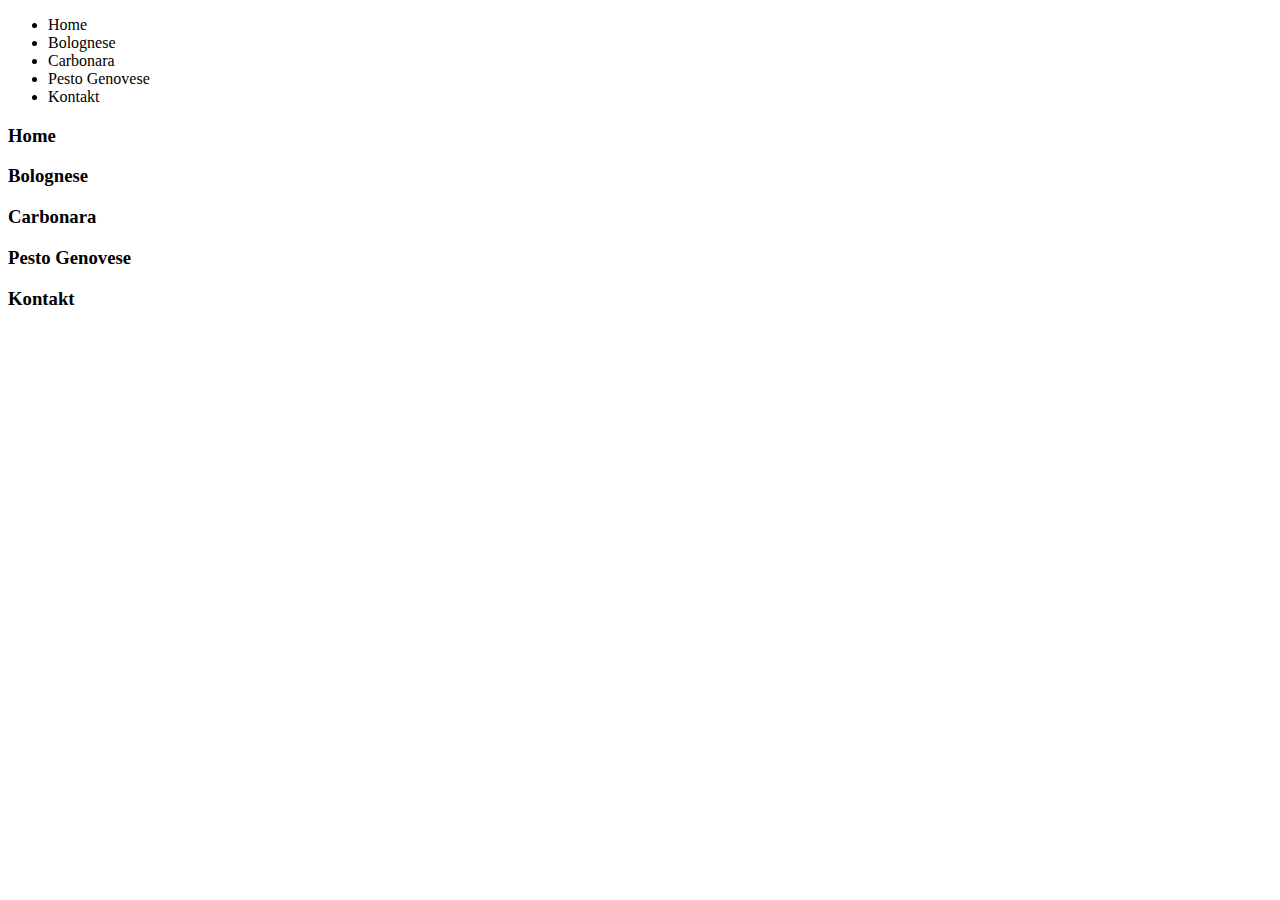
==== bolognese.html @ 2664603e "add detailsite HTML" ====
<!DOCTYPE html>
<html lang="en">
  <head>
    <meta charset="UTF-8" />
    <meta name="viewport" content="width=device-width, initial-scale=1.0" />
    <title>Document</title>
  </head>
  <body>
    <nav>
      <ul>
        <li>Home<a href=""></a></li>
        <li>Bolognese<a href=""></a></li>
        <li>Carbonara<a href=""></a></li>
        <li>Pesto Genovese<a href=""></a></li>
        <li>Kontakt<a href=""></a></li>
      </ul>
    </nav>
    <main></main>
    <footer>
      <h3>Home<a href=""></a></h3>
      <h3>Bolognese<a href=""></a></h3>
      <h3>Carbonara<a href=""></a></h3>
      <h3>Pesto Genovese<a href=""></a></h3>
      <h3>Kontakt<a href=""></a></h3>
    </footer>
  </body>
</html>
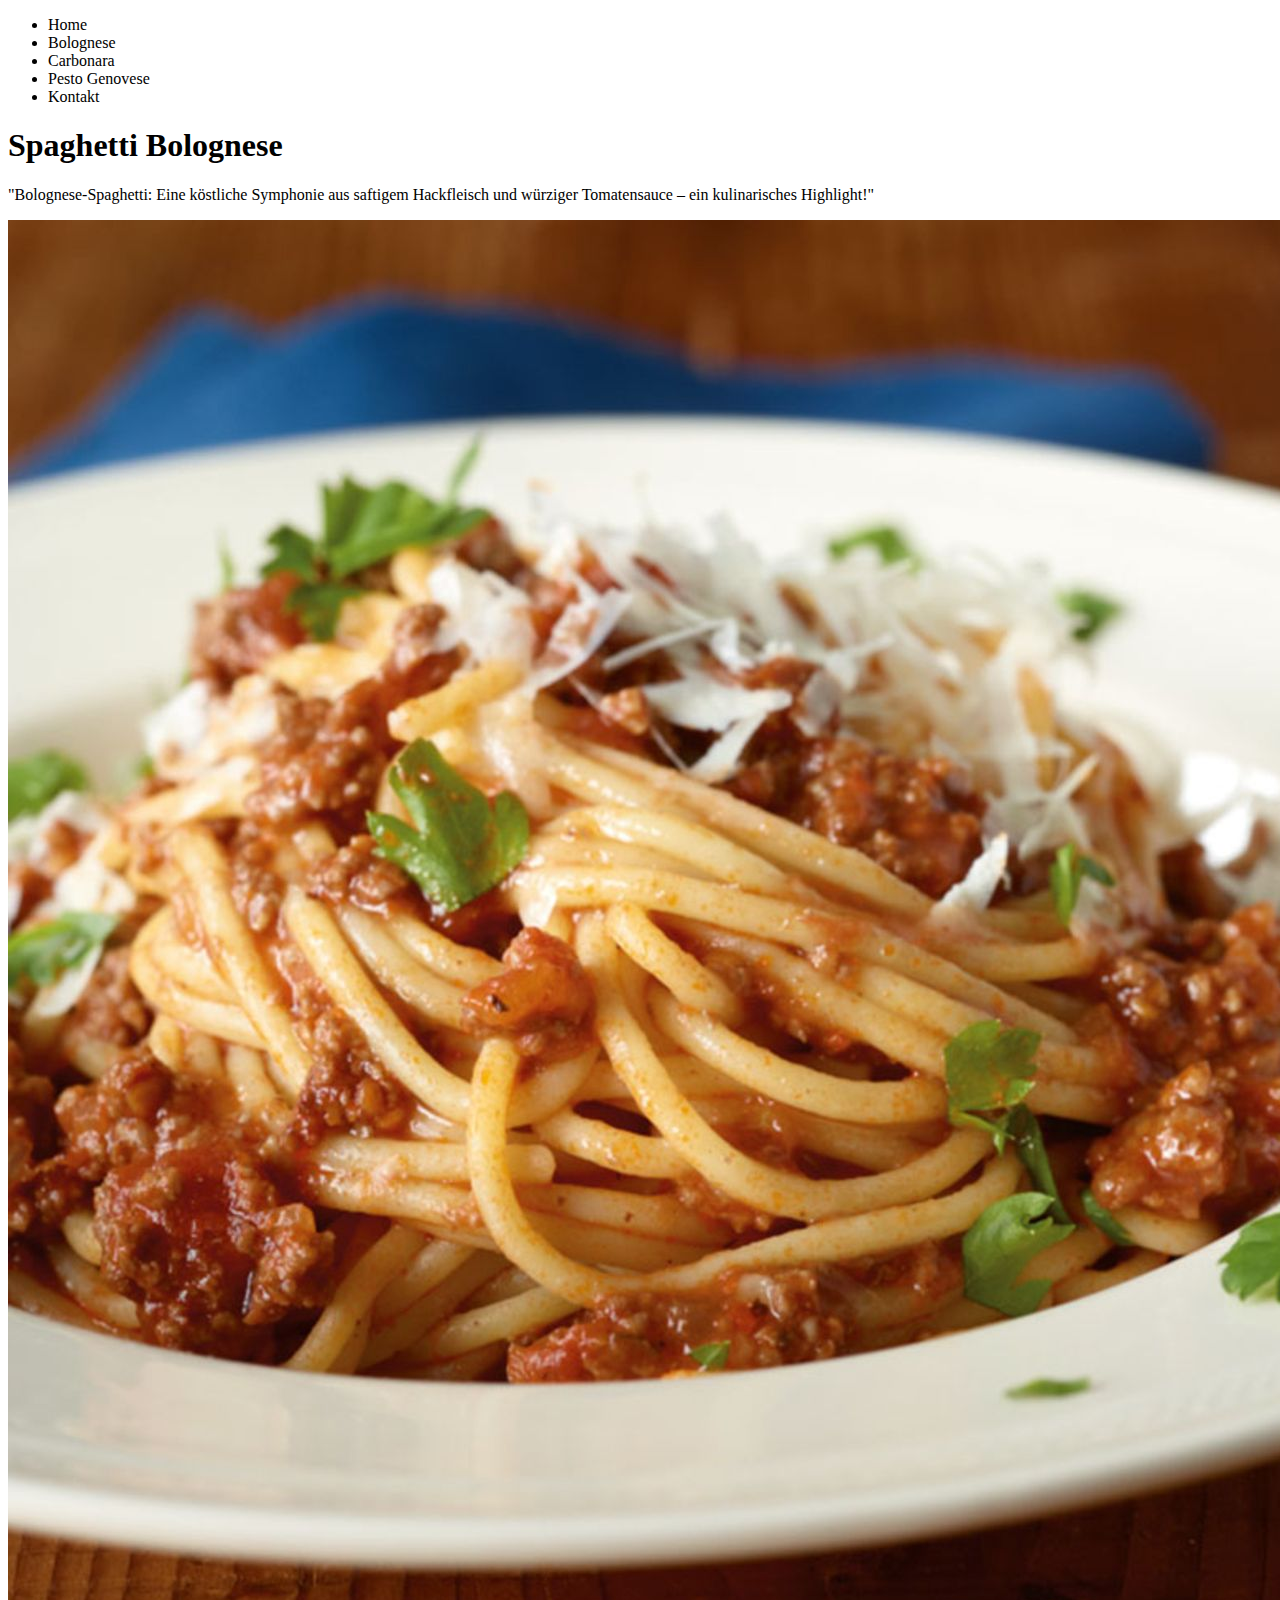
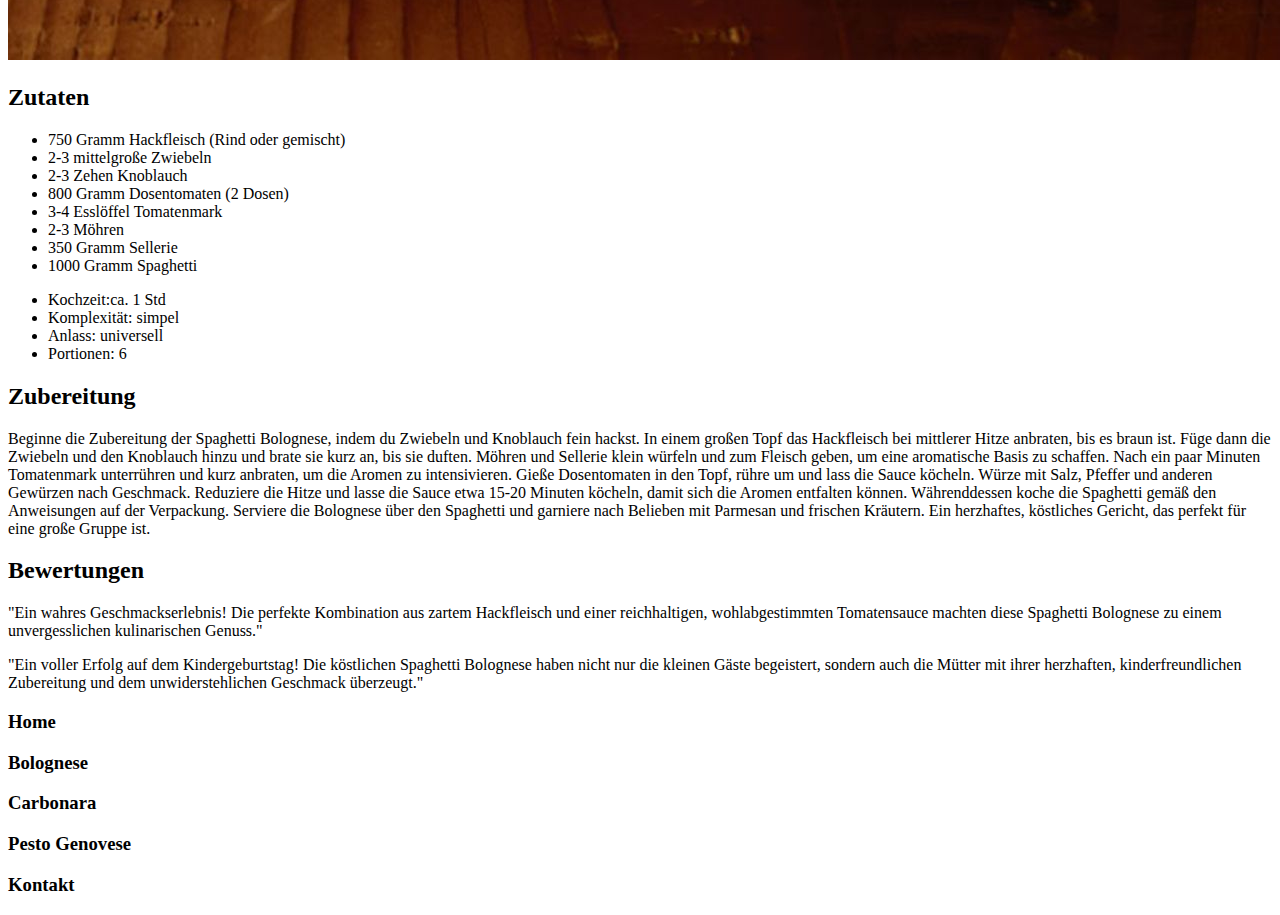
==== commit aea905f3: "add text & image" ====
--- a/bolognese.html
+++ b/bolognese.html
@@ -15,7 +15,71 @@
         <li>Kontakt<a href=""></a></li>
       </ul>
     </nav>
-    <main></main>
+    <main>
+      <div>
+        <h1>Spaghetti Bolognese</h1>
+        <p>
+          "Bolognese-Spaghetti: Eine köstliche Symphonie aus saftigem
+          Hackfleisch und würziger Tomatensauce – ein kulinarisches Highlight!"
+        </p>
+      </div>
+      <img src="Bilder/Bolognesejpg.jpg" alt="Spaghetti Bolognese" />
+      <div>
+        <h2>Zutaten</h2>
+        <ul>
+          <li>750 Gramm Hackfleisch (Rind oder gemischt)</li>
+          <li>2-3 mittelgroße Zwiebeln</li>
+          <li>2-3 Zehen Knoblauch</li>
+          <li>800 Gramm Dosentomaten (2 Dosen)</li>
+          <li>3-4 Esslöffel Tomatenmark</li>
+          <li>2-3 Möhren</li>
+          <li>350 Gramm Sellerie</li>
+          <li>1000 Gramm Spaghetti</li>
+        </ul>
+        <div>
+          <ul>
+            <li>Kochzeit:ca. 1 Std</li>
+            <li>Komplexität: simpel</li>
+            <li>Anlass: universell</li>
+            <li>Portionen: 6</li>
+          </ul>
+        </div>
+      </div>
+      <div>
+        <h2>Zubereitung</h2>
+        <p>
+          Beginne die Zubereitung der Spaghetti Bolognese, indem du Zwiebeln und
+          Knoblauch fein hackst. In einem großen Topf das Hackfleisch bei
+          mittlerer Hitze anbraten, bis es braun ist. Füge dann die Zwiebeln und
+          den Knoblauch hinzu und brate sie kurz an, bis sie duften. Möhren und
+          Sellerie klein würfeln und zum Fleisch geben, um eine aromatische
+          Basis zu schaffen. Nach ein paar Minuten Tomatenmark unterrühren und
+          kurz anbraten, um die Aromen zu intensivieren. Gieße Dosentomaten in
+          den Topf, rühre um und lass die Sauce köcheln. Würze mit Salz, Pfeffer
+          und anderen Gewürzen nach Geschmack. Reduziere die Hitze und lasse die
+          Sauce etwa 15-20 Minuten köcheln, damit sich die Aromen entfalten
+          können. Währenddessen koche die Spaghetti gemäß den Anweisungen auf
+          der Verpackung. Serviere die Bolognese über den Spaghetti und garniere
+          nach Belieben mit Parmesan und frischen Kräutern. Ein herzhaftes,
+          köstliches Gericht, das perfekt für eine große Gruppe ist.
+        </p>
+      </div>
+      <div>
+        <h2>Bewertungen</h2>
+        <p>
+          "Ein wahres Geschmackserlebnis! Die perfekte Kombination aus zartem
+          Hackfleisch und einer reichhaltigen, wohlabgestimmten Tomatensauce
+          machten diese Spaghetti Bolognese zu einem unvergesslichen
+          kulinarischen Genuss."
+        </p>
+        <p>
+          "Ein voller Erfolg auf dem Kindergeburtstag! Die köstlichen Spaghetti
+          Bolognese haben nicht nur die kleinen Gäste begeistert, sondern auch
+          die Mütter mit ihrer herzhaften, kinderfreundlichen Zubereitung und
+          dem unwiderstehlichen Geschmack überzeugt."
+        </p>
+      </div>
+    </main>
     <footer>
       <h3>Home<a href=""></a></h3>
       <h3>Bolognese<a href=""></a></h3>
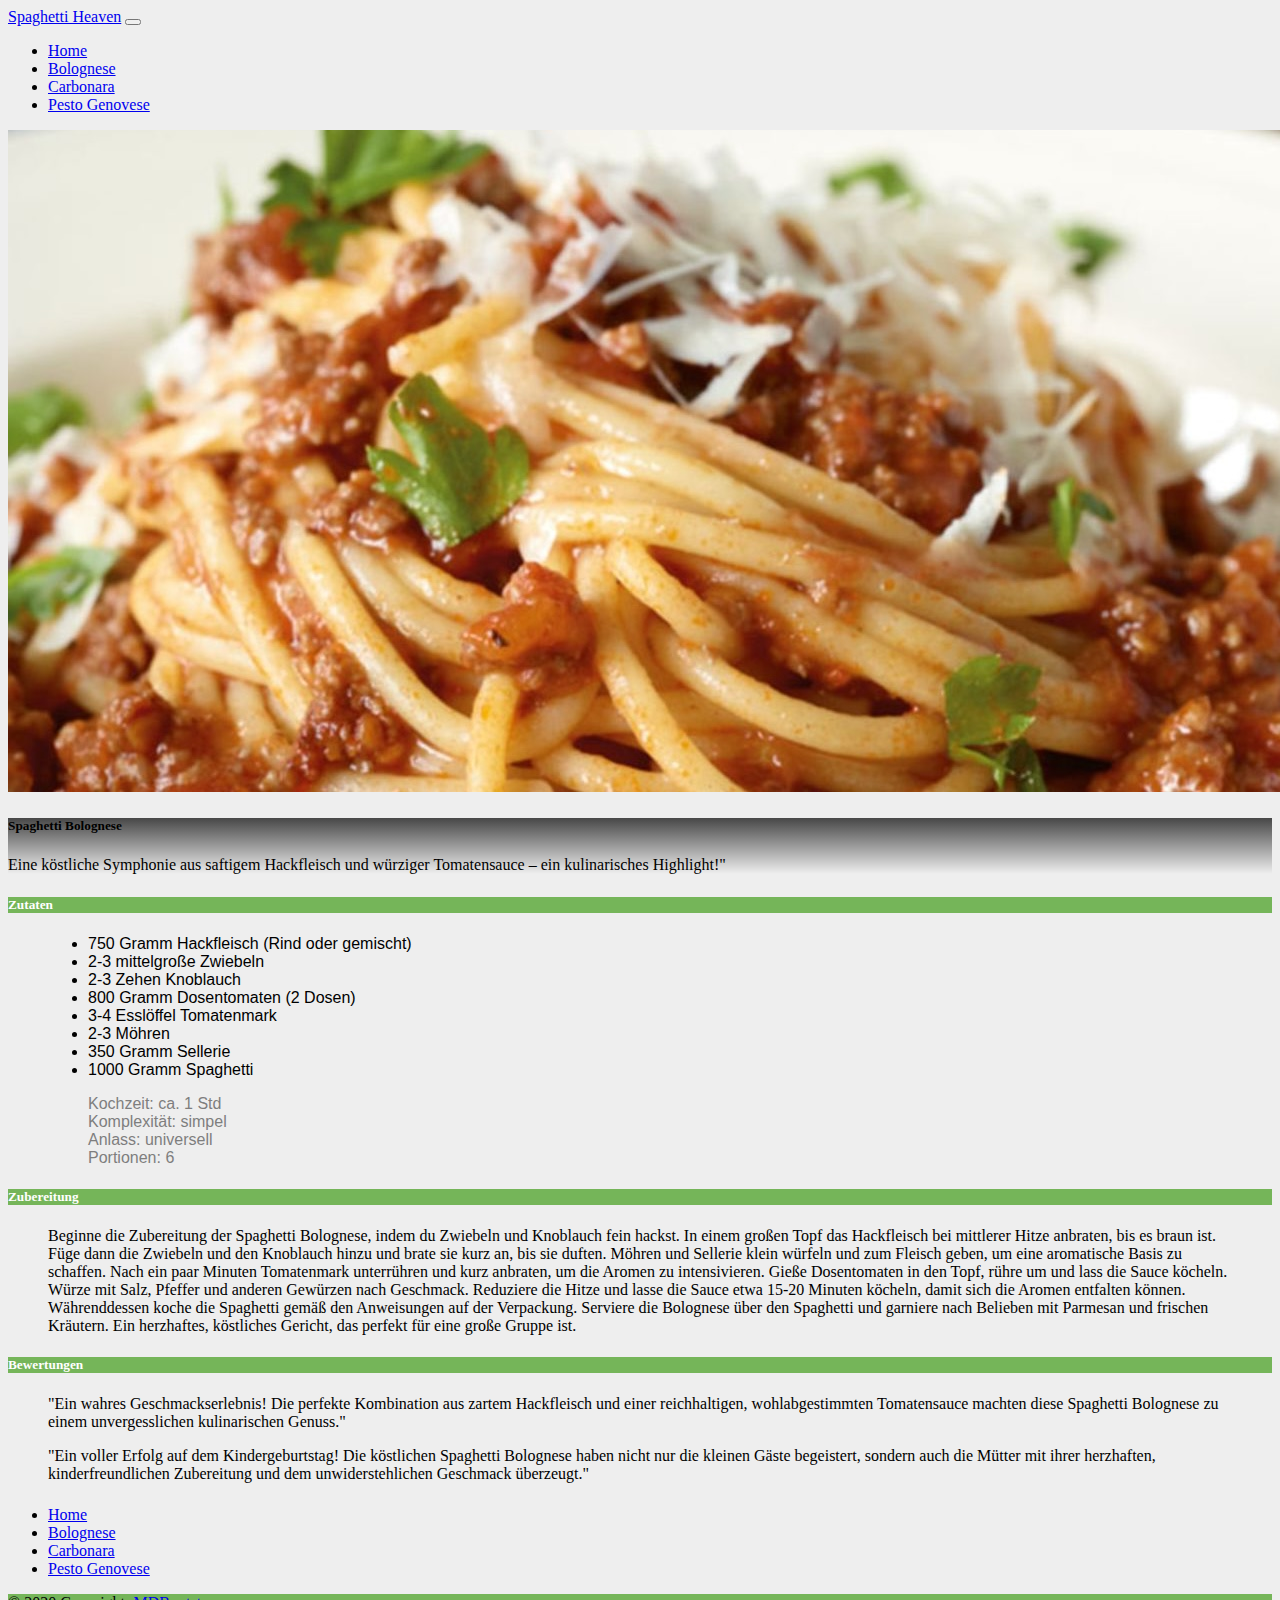
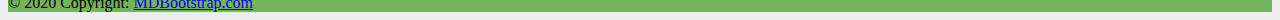
==== commit a2b61010: "Bootstrap injected" ====
--- a/bolognese.html
+++ b/bolognese.html
@@ -3,89 +3,175 @@
   <head>
     <meta charset="UTF-8" />
     <meta name="viewport" content="width=device-width, initial-scale=1.0" />
-    <title>Document</title>
+    <title>Bootstrap demo</title>
+    <link
+      href="https://cdn.jsdelivr.net/npm/bootstrap@5.3.2/dist/css/bootstrap.min.css"
+      rel="stylesheet"
+      integrity="sha384-T3c6CoIi6uLrA9TneNEoa7RxnatzjcDSCmG1MXxSR1GAsXEV/Dwwykc2MPK8M2HN"
+      crossorigin="anonymous"
+    />
+    <link rel="stylesheet" href="w-style.css" />
   </head>
   <body>
-    <nav>
-      <ul>
-        <li>Home<a href=""></a></li>
-        <li>Bolognese<a href=""></a></li>
-        <li>Carbonara<a href=""></a></li>
-        <li>Pesto Genovese<a href=""></a></li>
-        <li>Kontakt<a href=""></a></li>
-      </ul>
-    </nav>
-    <main>
-      <div>
-        <h1>Spaghetti Bolognese</h1>
-        <p>
-          "Bolognese-Spaghetti: Eine köstliche Symphonie aus saftigem
-          Hackfleisch und würziger Tomatensauce – ein kulinarisches Highlight!"
-        </p>
-      </div>
-      <img src="Bilder/Bolognesejpg.jpg" alt="Spaghetti Bolognese" />
-      <div>
-        <h2>Zutaten</h2>
-        <ul>
-          <li>750 Gramm Hackfleisch (Rind oder gemischt)</li>
-          <li>2-3 mittelgroße Zwiebeln</li>
-          <li>2-3 Zehen Knoblauch</li>
-          <li>800 Gramm Dosentomaten (2 Dosen)</li>
-          <li>3-4 Esslöffel Tomatenmark</li>
-          <li>2-3 Möhren</li>
-          <li>350 Gramm Sellerie</li>
-          <li>1000 Gramm Spaghetti</li>
-        </ul>
-        <div>
-          <ul>
-            <li>Kochzeit:ca. 1 Std</li>
-            <li>Komplexität: simpel</li>
-            <li>Anlass: universell</li>
-            <li>Portionen: 6</li>
+    <nav class="navbar navbar-expand-lg bg-body-tertiary">
+      <div class="container-fluid">
+        <a class="navbar-brand" href="index.html">Spaghetti Heaven</a>
+        <button
+          class="navbar-toggler"
+          type="button"
+          data-bs-toggle="collapse"
+          data-bs-target="#navbarNav"
+          aria-controls="navbarNav"
+          aria-expanded="false"
+          aria-label="Toggle navigation"
+        >
+          <span class="navbar-toggler-icon"></span>
+        </button>
+        <div class="collapse navbar-collapse" id="navbarNav">
+          <ul class="navbar-nav">
+            <li class="nav-item">
+              <a class="nav-link active" aria-current="page" href="index.html"
+                >Home</a
+              >
+            </li>
+            <li class="nav-item">
+              <a class="nav-link" href="#">Bolognese</a>
+            </li>
+            <li class="nav-item">
+              <a class="nav-link" href="#">Carbonara</a>
+            </li>
+            <li class="nav-item">
+              <a class="nav-link" href="#">Pesto Genovese</a>
+            </li>
           </ul>
         </div>
       </div>
-      <div>
-        <h2>Zubereitung</h2>
-        <p>
-          Beginne die Zubereitung der Spaghetti Bolognese, indem du Zwiebeln und
-          Knoblauch fein hackst. In einem großen Topf das Hackfleisch bei
-          mittlerer Hitze anbraten, bis es braun ist. Füge dann die Zwiebeln und
-          den Knoblauch hinzu und brate sie kurz an, bis sie duften. Möhren und
-          Sellerie klein würfeln und zum Fleisch geben, um eine aromatische
-          Basis zu schaffen. Nach ein paar Minuten Tomatenmark unterrühren und
-          kurz anbraten, um die Aromen zu intensivieren. Gieße Dosentomaten in
-          den Topf, rühre um und lass die Sauce köcheln. Würze mit Salz, Pfeffer
-          und anderen Gewürzen nach Geschmack. Reduziere die Hitze und lasse die
-          Sauce etwa 15-20 Minuten köcheln, damit sich die Aromen entfalten
-          können. Währenddessen koche die Spaghetti gemäß den Anweisungen auf
-          der Verpackung. Serviere die Bolognese über den Spaghetti und garniere
-          nach Belieben mit Parmesan und frischen Kräutern. Ein herzhaftes,
-          köstliches Gericht, das perfekt für eine große Gruppe ist.
-        </p>
+    </nav>
+    <main>
+      <div class="card text-bg-dark mb-4">
+        <img src="Bilder/Bolo_.jpg" class="card-img" alt="..." />
+        <div class="card-img-overlay">
+          <h5 class="card-title">Spaghetti Bolognese</h5>
+          <p class="card-text">
+            Eine köstliche Symphonie aus saftigem Hackfleisch und würziger
+            Tomatensauce – ein kulinarisches Highlight!"
+          </p>
+        </div>
       </div>
-      <div>
-        <h2>Bewertungen</h2>
-        <p>
-          "Ein wahres Geschmackserlebnis! Die perfekte Kombination aus zartem
-          Hackfleisch und einer reichhaltigen, wohlabgestimmten Tomatensauce
-          machten diese Spaghetti Bolognese zu einem unvergesslichen
-          kulinarischen Genuss."
-        </p>
-        <p>
-          "Ein voller Erfolg auf dem Kindergeburtstag! Die köstlichen Spaghetti
-          Bolognese haben nicht nur die kleinen Gäste begeistert, sondern auch
-          die Mütter mit ihrer herzhaften, kinderfreundlichen Zubereitung und
-          dem unwiderstehlichen Geschmack überzeugt."
-        </p>
+      <div class="card">
+        <div class="card-header card-header-with-gradient text-center">
+          <h5>Zutaten</h5>
+        </div>
+        <div class="card-body">
+          <blockquote class="blockquote mb-0">
+            <ul class="main_list">
+              <li>750 Gramm Hackfleisch (Rind oder gemischt)</li>
+              <li>2-3 mittelgroße Zwiebeln</li>
+              <li>2-3 Zehen Knoblauch</li>
+              <li>800 Gramm Dosentomaten (2 Dosen)</li>
+              <li>3-4 Esslöffel Tomatenmark</li>
+              <li>2-3 Möhren</li>
+              <li>350 Gramm Sellerie</li>
+              <li>1000 Gramm Spaghetti</li>
+            </ul>
+            <ul class="grey_list">
+              <li>Kochzeit: ca. 1 Std</li>
+              <li>Komplexität: simpel</li>
+              <li>Anlass: universell</li>
+              <li>Portionen: 6</li>
+            </ul>
+          </blockquote>
+        </div>
+      </div>
+      <div class="card my-4">
+        <div class="card-header card-header-with-gradient text-center">
+          <h5>Zubereitung</h5>
+        </div>
+        <div class="card-body">
+          <blockquote class="blockquote mb-0">
+            <p>
+              Beginne die Zubereitung der Spaghetti Bolognese, indem du Zwiebeln
+              und Knoblauch fein hackst. In einem großen Topf das Hackfleisch
+              bei mittlerer Hitze anbraten, bis es braun ist. Füge dann die
+              Zwiebeln und den Knoblauch hinzu und brate sie kurz an, bis sie
+              duften. Möhren und Sellerie klein würfeln und zum Fleisch geben,
+              um eine aromatische Basis zu schaffen. Nach ein paar Minuten
+              Tomatenmark unterrühren und kurz anbraten, um die Aromen zu
+              intensivieren. Gieße Dosentomaten in den Topf, rühre um und lass
+              die Sauce köcheln. Würze mit Salz, Pfeffer und anderen Gewürzen
+              nach Geschmack. Reduziere die Hitze und lasse die Sauce etwa 15-20
+              Minuten köcheln, damit sich die Aromen entfalten können.
+              Währenddessen koche die Spaghetti gemäß den Anweisungen auf der
+              Verpackung. Serviere die Bolognese über den Spaghetti und garniere
+              nach Belieben mit Parmesan und frischen Kräutern. Ein herzhaftes,
+              köstliches Gericht, das perfekt für eine große Gruppe ist.
+            </p>
+          </blockquote>
+        </div>
+      </div>
+      <div class="card mb-4">
+        <div class="card-header card-header-with-gradient text-center">
+          <h5>Bewertungen</h5>
+        </div>
+        <div class="card-body">
+          <blockquote class="blockquote mb-0">
+            <p>
+              "Ein wahres Geschmackserlebnis! Die perfekte Kombination aus
+              zartem Hackfleisch und einer reichhaltigen, wohlabgestimmten
+              Tomatensauce machten diese Spaghetti Bolognese zu einem
+              unvergesslichen kulinarischen Genuss."
+            </p>
+            <p>
+              "Ein voller Erfolg auf dem Kindergeburtstag! Die köstlichen
+              Spaghetti Bolognese haben nicht nur die kleinen Gäste begeistert,
+              sondern auch die Mütter mit ihrer herzhaften, kinderfreundlichen
+              Zubereitung und dem unwiderstehlichen Geschmack überzeugt."
+            </p>
+          </blockquote>
+        </div>
       </div>
     </main>
-    <footer>
-      <h3>Home<a href=""></a></h3>
-      <h3>Bolognese<a href=""></a></h3>
-      <h3>Carbonara<a href=""></a></h3>
-      <h3>Pesto Genovese<a href=""></a></h3>
-      <h3>Kontakt<a href=""></a></h3>
+    <footer class="bg-light text-center text-lg-start">
+      <!-- Grid container -->
+      <div class="container p-4">
+        <!--Grid row-->
+        <div class="row">
+          <!--Grid column-->
+          <div class="col-lg-3 col-md-6 mb-4 mb-md-0">
+            <h5 class="text-uppercase"></h5>
+
+            <ul class="list-unstyled mb-0 footer-list">
+              <li>
+                <a href="#!" class="text-dark">Home</a>
+              </li>
+              <li>
+                <a href="#!" class="text-dark">Bolognese</a>
+              </li>
+              <li>
+                <a href="#!" class="text-dark">Carbonara</a>
+              </li>
+              <li>
+                <a href="#!" class="text-dark">Pesto Genovese</a>
+              </li>
+            </ul>
+          </div>
+          <!--Grid column-->
+        </div>
+        <!--Grid row-->
+      </div>
+      <!-- Grid container -->
+
+      <!-- Copyright -->
+      <div class="text-center p-3" style="background-color: #75b559">
+        © 2020 Copyright:
+        <a class="text-dark" href="https://mdbootstrap.com/">MDBootstrap.com</a>
+      </div>
+      <!-- Copyright -->
     </footer>
+    <script
+      src="https://cdn.jsdelivr.net/npm/bootstrap@5.3.2/dist/js/bootstrap.bundle.min.js"
+      integrity="sha384-C6RzsynM9kWDrMNeT87bh95OGNyZPhcTNXj1NW7RuBCsyN/o0jlpcV8Qyq46cDfL"
+      crossorigin="anonymous"
+    ></script>
   </body>
 </html>
--- a/w-style.css
+++ b/w-style.css
@@ -0,0 +1,20 @@
+.card-img-overlay {
+  background: linear-gradient(to top, rgba(0, 0, 0, 0), rgba(0, 0, 0, 0.7));
+}
+.grey_list {
+  color: rgb(126, 126, 126);
+  list-style: none;
+  font-family: Arial, Helvetica, sans-serif;
+}
+.main_list {
+  color: rgb(0, 0, 0);
+  /* list-style: none; */
+  font-family: Arial, Helvetica, sans-serif;
+}
+.card-header-with-gradient {
+  background: #75b559;
+  color: rgb(255, 255, 255);
+}
+body {
+  background: rgb(238, 238, 238);
+}
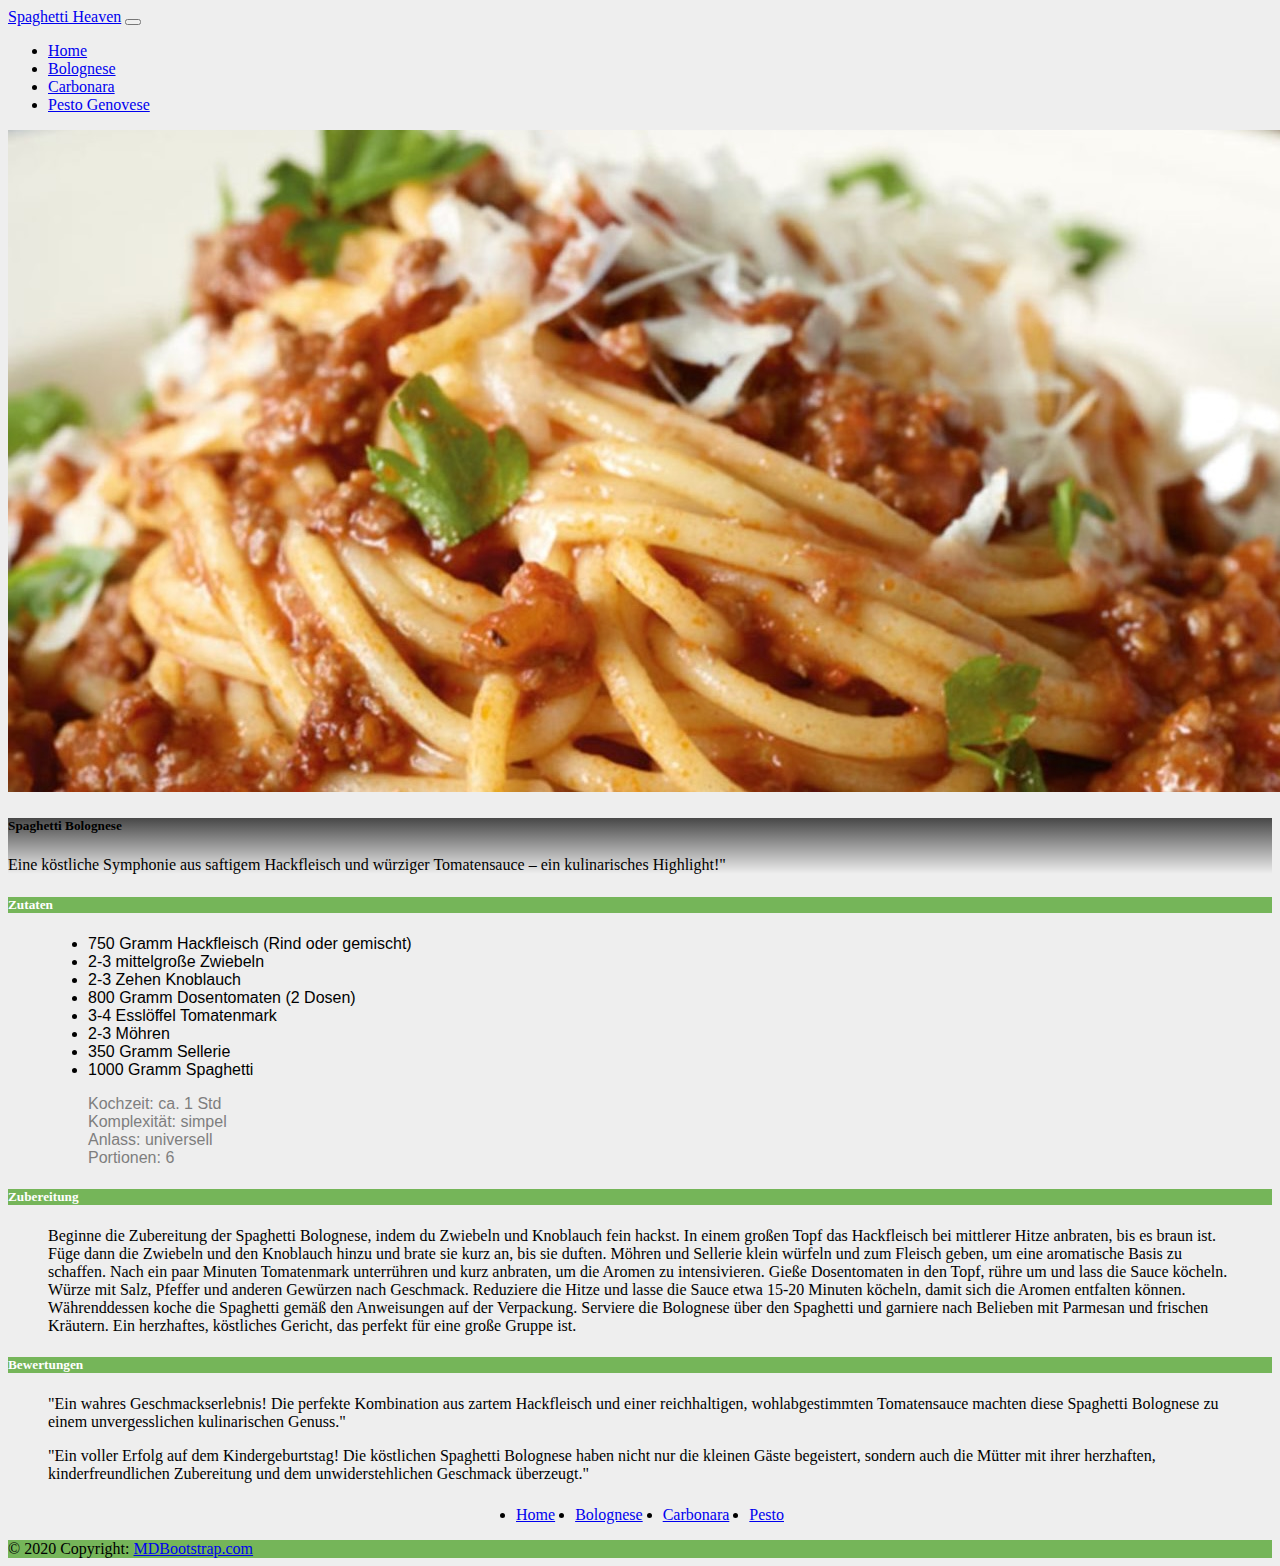
==== commit f460272e: "footer styling" ====
--- a/bolognese.html
+++ b/bolognese.html
@@ -35,7 +35,7 @@
               >
             </li>
             <li class="nav-item">
-              <a class="nav-link" href="#">Bolognese</a>
+              <a class="nav-link" href="bolognese.html">Bolognese</a>
             </li>
             <li class="nav-item">
               <a class="nav-link" href="#">Carbonara</a>
@@ -131,27 +131,27 @@
         </div>
       </div>
     </main>
-    <footer class="bg-light text-center text-lg-start">
+    <footer class="bg-light text-lg-start">
       <!-- Grid container -->
       <div class="container p-4">
         <!--Grid row-->
         <div class="row">
           <!--Grid column-->
-          <div class="col-lg-3 col-md-6 mb-4 mb-md-0">
+          <div class="col-lg-3 col-md-6 mb-4 mb-md-0 list-container">
             <h5 class="text-uppercase"></h5>
 
-            <ul class="list-unstyled mb-0 footer-list">
+            <ul class="list-unstyled mb-0 footer-list text-center">
               <li>
-                <a href="#!" class="text-dark">Home</a>
+                <a href="index.html" class="text-dark">Home</a>
               </li>
               <li>
-                <a href="#!" class="text-dark">Bolognese</a>
+                <a href="bolognese.html" class="text-dark">Bolognese</a>
               </li>
               <li>
                 <a href="#!" class="text-dark">Carbonara</a>
               </li>
               <li>
-                <a href="#!" class="text-dark">Pesto Genovese</a>
+                <a href="#!" class="text-dark">Pesto</a>
               </li>
             </ul>
           </div>
--- a/w-style.css
+++ b/w-style.css
@@ -18,3 +18,11 @@
 body {
   background: rgb(238, 238, 238);
 }
+.footer-list {
+  display: flex;
+  justify-content: center; /* Zentriert die Listenelemente horizontal */
+}
+
+.footer-list li {
+  margin-right: 20px; /* Abstand zwischen den Listenelementen */
+}
